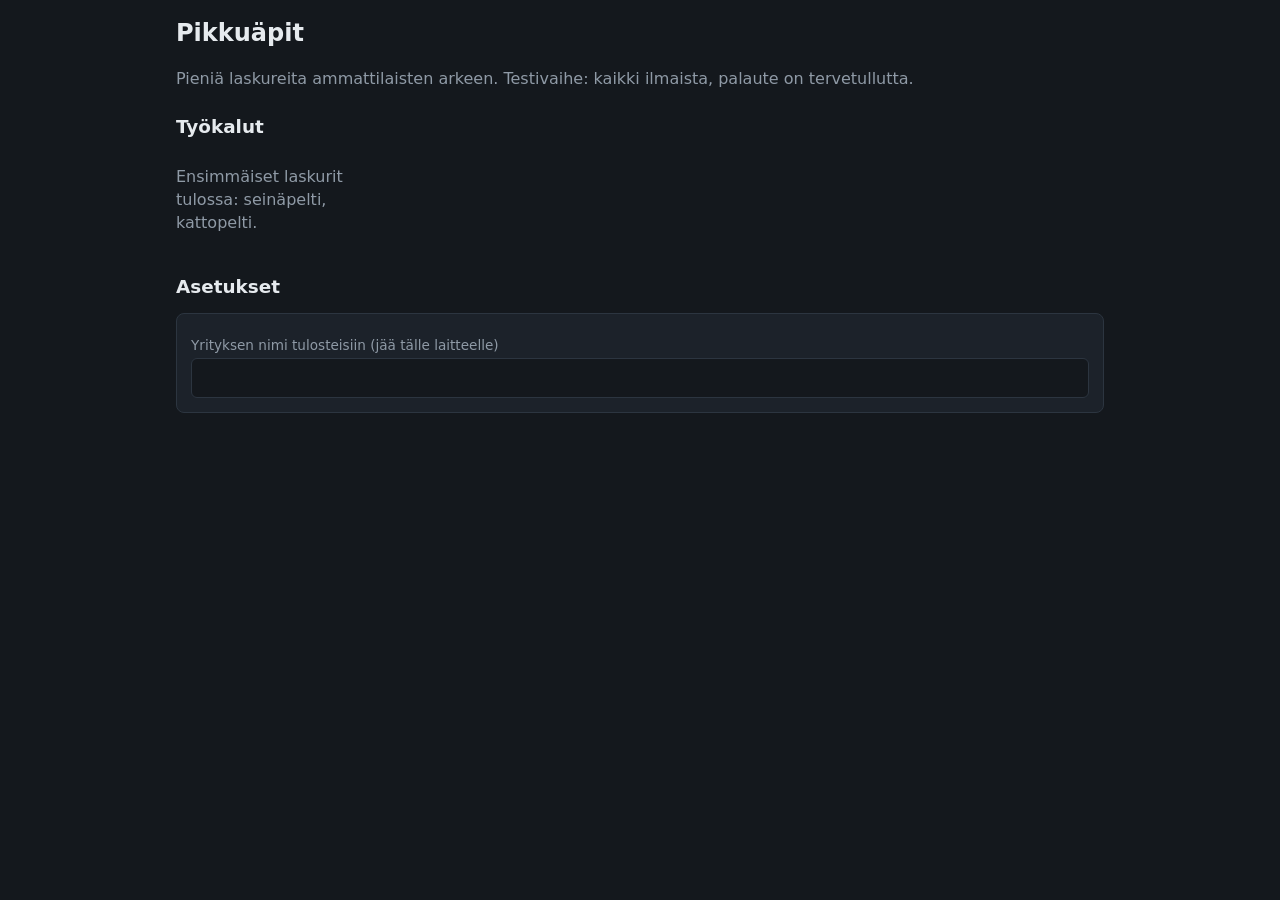
==== index.html @ ca77e85d "Add files via upload" ====
<!doctype html>
<html lang="fi">
<head>
<meta charset="utf-8">
<meta name="viewport" content="width=device-width, initial-scale=1">
<title>Pikkuäpit</title>
<link rel="stylesheet" href="yhteinen/tyylit.css?v=1">
</head>
<body>
<div class="sivu">
  <h1>Pikkuäpit</h1>
  <p class="himmea">Pieniä laskureita ammattilaisten arkeen. Testivaihe: kaikki ilmaista, palaute on tervetullutta.</p>

  <h2>Työkalut</h2>
  <div class="tyokalut" id="tyokalut">
    <!-- Lisää tähän rivi aina kun uusi laskuri valmistuu -->
    <p class="himmea" id="tyhja">Ensimmäiset laskurit tulossa: seinäpelti, kattopelti.</p>
  </div>

  <h2>Asetukset</h2>
  <div class="kortti">
    <div class="kortti-sisalto" style="padding-top:14px">
      <label for="yritys">Yrityksen nimi tulosteisiin (jää tälle laitteelle)</label>
      <input id="yritys" type="text" autocomplete="organization">
    </div>
  </div>
</div>

<script src="yhteinen/ui.js?v=1"></script>
<script>
  // Etusivun ainoa logiikka: yrityksen nimi muistiin.
  (function () {
    var kentta = document.getElementById('yritys');
    kentta.value = PA.asetukset().yritys;
    kentta.addEventListener('input', function () { PA.asetaAsetus('yritys', kentta.value); });
  })();
</script>
</body>
</html>
---- yhteinen/tyylit.css ----
/* Pikkuäpit: yhteiset tyylit.
   Värit ovat muuttujina, jotta teeman vaihto (ruutu / paperi) onnistuu yhdestä paikasta.
   Tämä on aloituspohja: kun laskurit siirretään tänne, yhdistetään niiden omat :root-määritykset tähän. */

:root {
  --tausta: #14181d;
  --paneeli: #1c222a;
  --reuna: #2c3540;
  --teksti: #e6eaee;
  --himmea: #8f9aa6;
  --korostus: #4aa3ff;
  --varoitus: #e5a93b;
  --virhe: #e5604b;
  --ok: #4cc38a;
  --pyoristys: 8px;
  --fontti: system-ui, -apple-system, "Segoe UI", Roboto, Arial, sans-serif;
}

/* Paperiteema tulostukseen ja valoisaan ympäristöön */
:root[data-teema="paperi"] {
  --tausta: #ffffff;
  --paneeli: #f5f6f7;
  --reuna: #cfd4d9;
  --teksti: #111418;
  --himmea: #5b6570;
}

* { box-sizing: border-box; }

body {
  margin: 0;
  background: var(--tausta);
  color: var(--teksti);
  font-family: var(--fontti);
  font-size: 16px;
  line-height: 1.45;
}

.sivu { max-width: 960px; margin: 0 auto; padding: 16px; }

h1 { font-size: 1.5rem; margin: 0 0 4px; }
h2 { font-size: 1.15rem; margin: 24px 0 8px; }
.himmea { color: var(--himmea); }

a { color: var(--korostus); }

/* Kortti (avattava) */
.kortti {
  background: var(--paneeli);
  border: 1px solid var(--reuna);
  border-radius: var(--pyoristys);
  margin: 12px 0;
}
.kortti-otsikko {
  padding: 12px 14px;
  font-weight: 600;
  cursor: pointer;
  user-select: none;
}
.kortti-sisalto { padding: 0 14px 14px; }
.kortti.kiinni .kortti-sisalto { display: none; }

/* Lomake */
label { display: block; font-size: .85rem; color: var(--himmea); margin: 8px 0 2px; }
input, select {
  width: 100%;
  padding: 10px;
  font-size: 16px; /* 16 px estää iPhonen automaattisen zoomauksen */
  background: var(--tausta);
  color: var(--teksti);
  border: 1px solid var(--reuna);
  border-radius: 6px;
}
input:focus, select:focus { outline: 2px solid var(--korostus); outline-offset: 0; }

button, .nappi {
  display: inline-block;
  padding: 10px 16px;
  font-size: 16px;
  font-weight: 600;
  color: #fff;
  background: var(--korostus);
  border: 0;
  border-radius: 6px;
  cursor: pointer;
  text-decoration: none;
}
button.toissijainen { background: transparent; color: var(--teksti); border: 1px solid var(--reuna); }

.varoitus { color: var(--varoitus); }
.virhe { color: var(--virhe); }

/* Työkalulista etusivulla */
.tyokalut { display: grid; grid-template-columns: repeat(auto-fill, minmax(220px, 1fr)); gap: 12px; }
.tyokalu {
  display: block;
  padding: 14px;
  background: var(--paneeli);
  border: 1px solid var(--reuna);
  border-radius: var(--pyoristys);
  color: var(--teksti);
  text-decoration: none;
}
.tyokalu:hover { border-color: var(--korostus); }
.tyokalu b { display: block; margin-bottom: 4px; }

@media print {
  body { background: #fff; color: #000; }
  .ei-tulosteessa { display: none !important; }
}
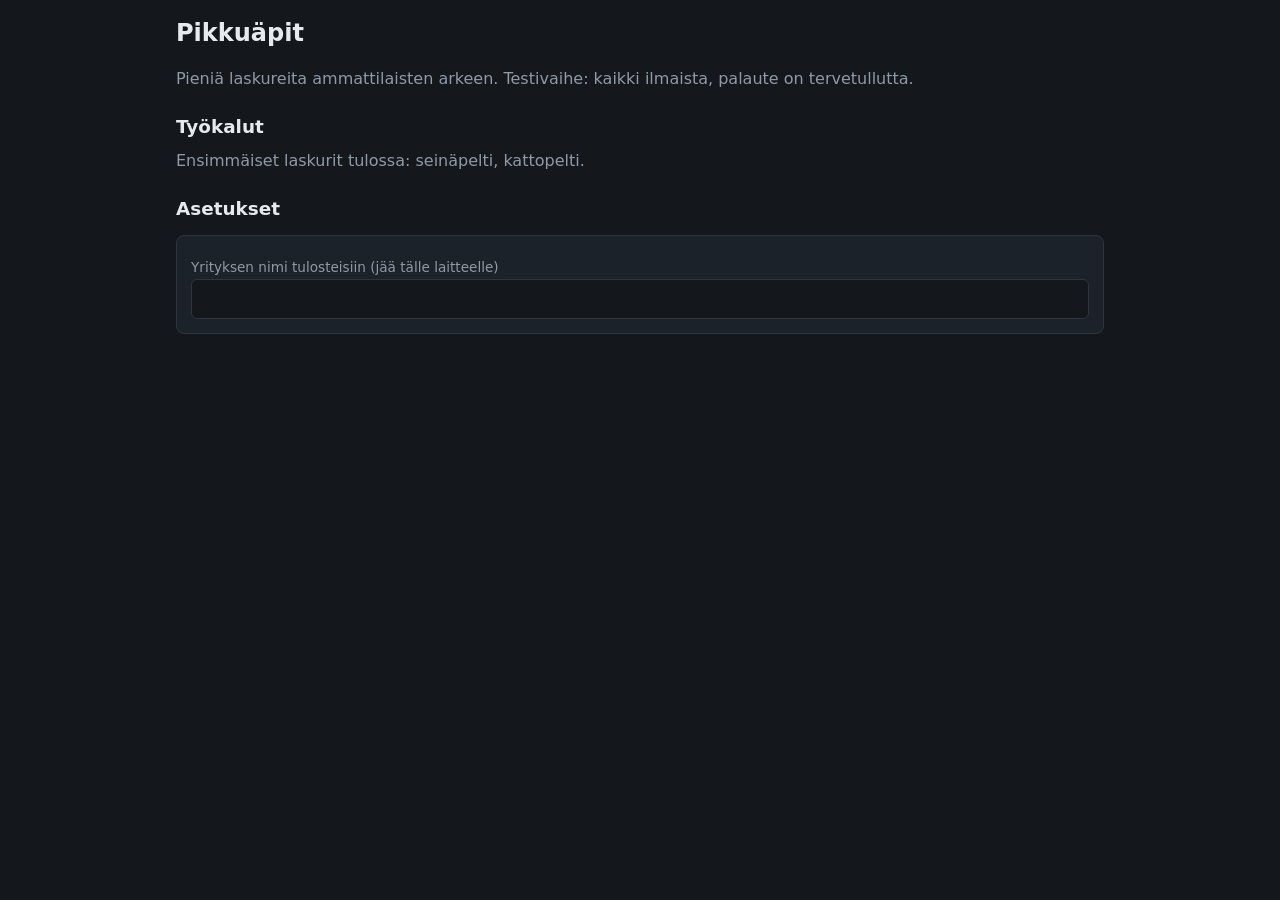
==== commit 88630b60: "Add files via upload" ====
--- a/index.html
+++ b/index.html
@@ -14,7 +14,7 @@
   <h2>Työkalut</h2>
   <div class="tyokalut" id="tyokalut">
     <!-- Lisää tähän rivi aina kun uusi laskuri valmistuu -->
-    <p class="himmea" id="tyhja">Ensimmäiset laskurit tulossa: seinäpelti, kattopelti.</p>
+    <p class="himmea" id="tyhja" style="grid-column:1/-1;margin:0">Ensimmäiset laskurit tulossa: seinäpelti, kattopelti.</p>
   </div>
 
   <h2>Asetukset</h2>
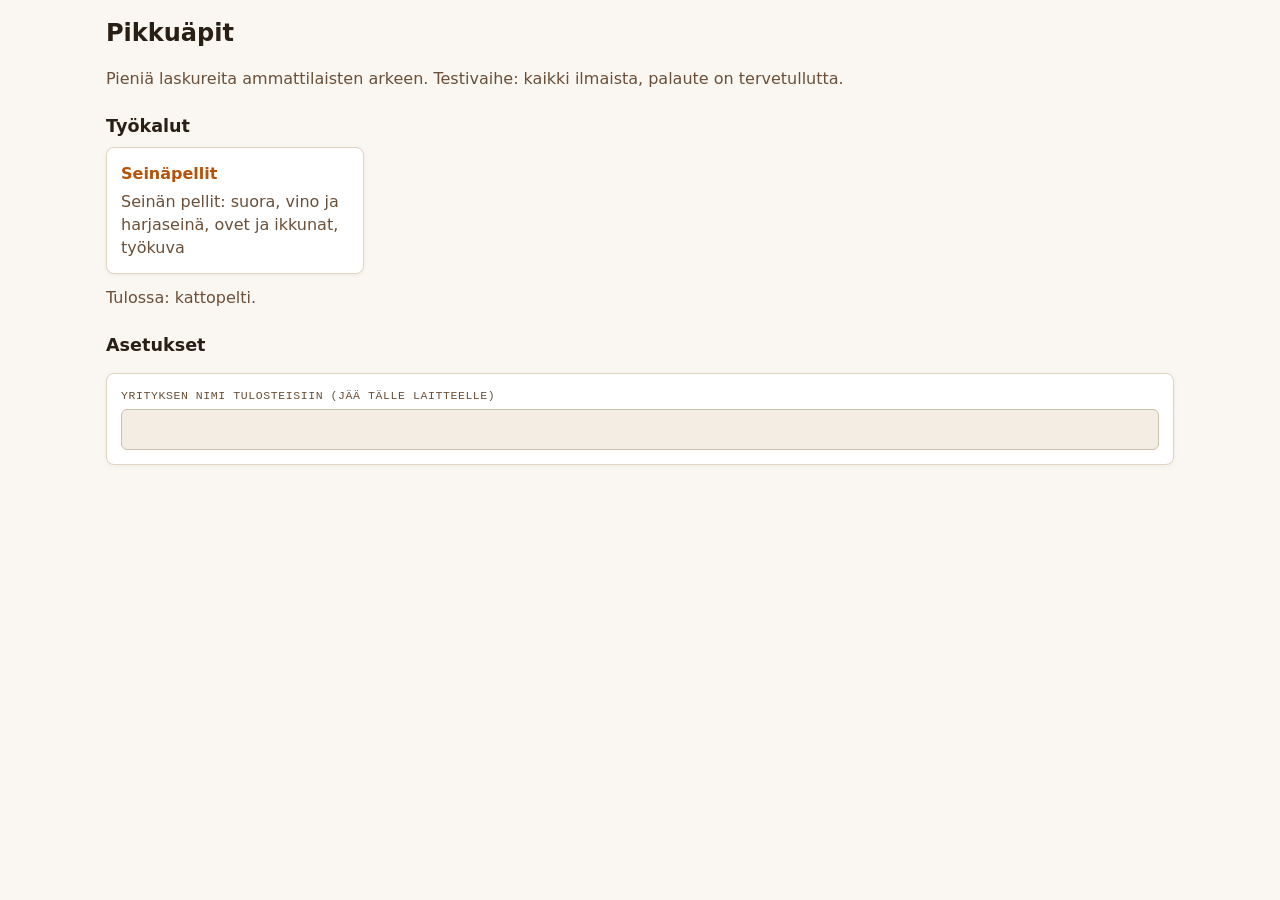
==== commit d28c1f08: "Add files via upload" ====
--- a/index.html
+++ b/index.html
@@ -4,7 +4,7 @@
 <meta charset="utf-8">
 <meta name="viewport" content="width=device-width, initial-scale=1">
 <title>Pikkuäpit</title>
-<link rel="stylesheet" href="yhteinen/tyylit.css?v=1">
+<link rel="stylesheet" href="yhteinen/tyylit.css?v=2">
 </head>
 <body>
 <div class="sivu">
@@ -14,7 +14,8 @@
   <h2>Työkalut</h2>
   <div class="tyokalut" id="tyokalut">
     <!-- Lisää tähän rivi aina kun uusi laskuri valmistuu -->
-    <p class="himmea" id="tyhja" style="grid-column:1/-1;margin:0">Ensimmäiset laskurit tulossa: seinäpelti, kattopelti.</p>
+    <a class="tyokalu" href="laskurit/seina.html"><b>Seinäpellit</b><span class="himmea">Seinän pellit: suora, vino ja harjaseinä, ovet ja ikkunat, työkuva</span></a>
+    <p class="himmea" id="tyhja" style="grid-column:1/-1;margin:0">Tulossa: kattopelti.</p>
   </div>
 
   <h2>Asetukset</h2>
@@ -26,7 +27,7 @@
   </div>
 </div>
 
-<script src="yhteinen/ui.js?v=1"></script>
+<script src="yhteinen/ui.js?v=2"></script>
 <script>
   // Etusivun ainoa logiikka: yrityksen nimi muistiin.
   (function () {
--- a/yhteinen/tyylit.css
+++ b/yhteinen/tyylit.css
@@ -1,28 +1,27 @@
 /* Pikkuäpit: yhteiset tyylit.
-   Värit ovat muuttujina, jotta teeman vaihto (ruutu / paperi) onnistuu yhdestä paikasta.
-   Tämä on aloituspohja: kun laskurit siirretään tänne, yhdistetään niiden omat :root-määritykset tähän. */
+   Väriteema: lämmin vaalea pohja ja oranssi korostus. Värit ovat muuttujina yhdessä paikassa.
+   Ei ulkoisia fontteja: järjestelmän fontit toimivat myös ilman nettiä. */
 
 :root {
-  --tausta: #14181d;
-  --paneeli: #1c222a;
-  --reuna: #2c3540;
-  --teksti: #e6eaee;
-  --himmea: #8f9aa6;
-  --korostus: #4aa3ff;
-  --varoitus: #e5a93b;
-  --virhe: #e5604b;
-  --ok: #4cc38a;
+  --tausta: #faf7f2;
+  --paneeli: #ffffff;
+  --paneeli2: #f3ede4;
+  --paneeli3: #ede4d8;
+  --reuna: #e0d4c4;
+  --reuna2: #cfc0ac;
+  --teksti: #2a1f14;
+  --himmea: #6b4f38;
+  --himmea2: #8c7260;
+  --korostus: #d97706;
+  --korostus2: #b45309;
+  --korostus-tausta: rgba(217, 119, 6, 0.10);
+  --ok: #15803d;
+  --varoitus: #b45309;
+  --virhe: #dc2626;
+  --varjo: 0 1px 4px rgba(100, 60, 20, 0.08);
   --pyoristys: 8px;
   --fontti: system-ui, -apple-system, "Segoe UI", Roboto, Arial, sans-serif;
-}
-
-/* Paperiteema tulostukseen ja valoisaan ympäristöön */
-:root[data-teema="paperi"] {
-  --tausta: #ffffff;
-  --paneeli: #f5f6f7;
-  --reuna: #cfd4d9;
-  --teksti: #111418;
-  --himmea: #5b6570;
+  --mono: ui-monospace, SFMono-Regular, Consolas, "Liberation Mono", monospace;
 }
 
 * { box-sizing: border-box; }
@@ -36,75 +35,136 @@
   line-height: 1.45;
 }
 
-.sivu { max-width: 960px; margin: 0 auto; padding: 16px; }
+.sivu { max-width: 1100px; margin: 0 auto; padding: 16px; }
 
 h1 { font-size: 1.5rem; margin: 0 0 4px; }
-h2 { font-size: 1.15rem; margin: 24px 0 8px; }
+h2 { font-size: 1.1rem; margin: 24px 0 8px; }
 .himmea { color: var(--himmea); }
+a { color: var(--korostus2); }
 
-a { color: var(--korostus); }
+/* Yläpalkki */
+.ylapalkki {
+  background: var(--paneeli);
+  border-bottom: 2px solid var(--korostus);
+  box-shadow: var(--varjo);
+  position: sticky; top: 0; z-index: 10;
+}
+.ylapalkki-sisus {
+  max-width: 1100px; margin: 0 auto; padding: 10px 16px;
+  display: flex; align-items: center; gap: 14px;
+}
+.ylapalkki h1 { font-size: 1.1rem; margin: 0; }
+.ylapalkki a.takaisin { text-decoration: none; font-family: var(--mono); font-size: .8rem; font-weight: 600;
+  padding: 6px 10px; border: 1px solid var(--reuna2); border-radius: 6px; color: var(--himmea); background: var(--paneeli2); }
+.ylapalkki a.takaisin:hover { border-color: var(--korostus); color: var(--korostus2); }
 
-/* Kortti (avattava) */
+/* Kortti */
 .kortti {
   background: var(--paneeli);
   border: 1px solid var(--reuna);
   border-radius: var(--pyoristys);
-  margin: 12px 0;
+  box-shadow: var(--varjo);
+  margin: 14px 0;
 }
-.kortti-otsikko {
-  padding: 12px 14px;
-  font-weight: 600;
-  cursor: pointer;
-  user-select: none;
-}
+.kortti-otsikko { padding: 12px 14px; font-weight: 600; cursor: pointer; user-select: none; }
 .kortti-sisalto { padding: 0 14px 14px; }
 .kortti.kiinni .kortti-sisalto { display: none; }
 
 /* Lomake */
-label { display: block; font-size: .85rem; color: var(--himmea); margin: 8px 0 2px; }
+label { display: block; font-family: var(--mono); font-size: .72rem; text-transform: uppercase;
+  letter-spacing: .05em; color: var(--himmea); margin: 0 0 4px; }
 input, select {
   width: 100%;
-  padding: 10px;
+  padding: 10px 11px;
   font-size: 16px; /* 16 px estää iPhonen automaattisen zoomauksen */
-  background: var(--tausta);
+  font-family: inherit;
+  background: var(--paneeli2);
   color: var(--teksti);
-  border: 1px solid var(--reuna);
+  border: 1px solid var(--reuna2);
   border-radius: 6px;
 }
-input:focus, select:focus { outline: 2px solid var(--korostus); outline-offset: 0; }
+input:focus, select:focus { outline: 2px solid var(--korostus); outline-offset: 0; border-color: var(--korostus); background: #fff; }
+input::placeholder { color: var(--himmea2); opacity: .7; }
 
+/* Napit */
 button, .nappi {
-  display: inline-block;
-  padding: 10px 16px;
-  font-size: 16px;
-  font-weight: 600;
-  color: #fff;
-  background: var(--korostus);
-  border: 0;
-  border-radius: 6px;
-  cursor: pointer;
-  text-decoration: none;
+  display: inline-flex; align-items: center; gap: 6px;
+  padding: 9px 14px; font-size: 15px; font-weight: 600; font-family: inherit;
+  color: var(--himmea); background: var(--paneeli); border: 1px solid var(--reuna2);
+  border-radius: 6px; cursor: pointer; text-decoration: none;
 }
-button.toissijainen { background: transparent; color: var(--teksti); border: 1px solid var(--reuna); }
+button:hover, .nappi:hover { border-color: var(--korostus); color: var(--korostus2); background: var(--korostus-tausta); }
+button.paa, .nappi.paa { background: var(--korostus2); border-color: var(--korostus2); color: #fff; }
+button.paa:hover, .nappi.paa:hover { background: #92400e; border-color: #92400e; color: #fff; }
+button.vaara { color: var(--virhe); border-color: #f1b4b4; }
+button.vaara:hover { background: var(--virhe); color: #fff; border-color: var(--virhe); }
+button.pieni { padding: 5px 10px; font-size: 13px; }
+
+/* Valintapainikkeet (segmentoitu) */
+.seg { display: inline-flex; flex-wrap: wrap; border: 1px solid var(--reuna2); border-radius: 6px; overflow: hidden; background: var(--paneeli2); }
+.seg button { border: 0; border-radius: 0; background: transparent; color: var(--himmea); padding: 9px 14px; }
+.seg button + button { border-left: 1px solid var(--reuna2); }
+.seg button.on { background: var(--korostus2); color: #fff; }
+.seg button:hover:not(.on) { background: var(--korostus-tausta); }
 
 .varoitus { color: var(--varoitus); }
 .virhe { color: var(--virhe); }
+.vihje { font-size: .85rem; color: var(--himmea2); margin: 4px 0 0; }
 
-/* Työkalulista etusivulla */
+/* Etusivun työkalulista */
 .tyokalut { display: grid; grid-template-columns: repeat(auto-fill, minmax(220px, 1fr)); gap: 12px; }
 .tyokalu {
-  display: block;
-  padding: 14px;
-  background: var(--paneeli);
-  border: 1px solid var(--reuna);
-  border-radius: var(--pyoristys);
-  color: var(--teksti);
-  text-decoration: none;
+  display: block; padding: 14px; background: var(--paneeli);
+  border: 1px solid var(--reuna); border-radius: var(--pyoristys); box-shadow: var(--varjo);
+  color: var(--teksti); text-decoration: none;
 }
 .tyokalu:hover { border-color: var(--korostus); }
-.tyokalu b { display: block; margin-bottom: 4px; }
+.tyokalu b { display: block; margin-bottom: 4px; color: var(--korostus2); }
 
+/* ---------- Seinäpellit ---------- */
+.toolbar { display: flex; flex-wrap: wrap; gap: 8px; align-items: center; margin: 14px 0; }
+.toolbar .tila { margin-left: auto; font-size: .85rem; color: var(--himmea2); }
+
+.seina-otsikko { display: flex; flex-wrap: wrap; gap: 8px; align-items: center; padding: 12px 14px; border-bottom: 1px solid var(--reuna); background: var(--paneeli2); border-radius: var(--pyoristys) var(--pyoristys) 0 0; }
+.seina-otsikko input.nimi { flex: 1 1 180px; min-width: 0; width: auto; font-weight: 600; font-size: 1.05rem; background: transparent; border-color: transparent; padding: 6px 8px; }
+.seina-otsikko input.nimi:hover { border-color: var(--reuna2); }
+.seina-otsikko .toiminnot { display: flex; flex-wrap: wrap; gap: 6px; }
+
+.seina-sisus { display: grid; grid-template-columns: 1fr; gap: 18px; padding: 14px; }
+@media (min-width: 900px) { .seina-sisus { grid-template-columns: minmax(340px, 5fr) 6fr; } }
+
+.rivi { display: grid; gap: 10px; margin-bottom: 12px; }
+.rivi.k2 { grid-template-columns: 1fr 1fr; }
+.rivi.k3 { grid-template-columns: 1fr 1fr 1fr; }
+@media (max-width: 460px) { .rivi.k3 { grid-template-columns: 1fr 1fr; } }
+.auto-tag { text-transform: none; letter-spacing: 0; font-family: var(--fontti); color: var(--himmea2); font-size: .72rem; }
+.ryhma { margin-bottom: 12px; }
+
+.aukko { display: grid; grid-template-columns: repeat(auto-fit, minmax(90px, 1fr)); gap: 8px; align-items: end;
+  padding: 10px; margin-bottom: 8px; background: var(--paneeli2); border: 1px solid var(--reuna); border-radius: 6px; }
+.aukko .poista { align-self: end; }
+
+.kuva svg { width: 100%; height: auto; display: block; background: #fff; border: 1px solid var(--reuna); border-radius: 6px; }
+.kuva .tyhja { padding: 28px 12px; text-align: center; color: var(--himmea2); border: 2px dashed var(--reuna); border-radius: 6px; }
+
+.tulos { margin-top: 12px; border: 1px solid var(--reuna); border-radius: 6px; padding: 10px 12px; background: var(--paneeli); }
+.tulos-otsikko { font-family: var(--mono); font-size: .72rem; text-transform: uppercase; letter-spacing: .05em; color: var(--himmea); margin-bottom: 6px; }
+.tulos-rivi { display: flex; justify-content: space-between; gap: 12px; font-family: var(--mono); font-size: .92rem; padding: 3px 0; }
+.tulos-rivi .leikkaus { color: var(--himmea2); font-size: .8rem; }
+.tulos-yht { display: flex; justify-content: space-between; border-top: 1px solid var(--reuna); margin-top: 6px; padding-top: 8px; font-weight: 700; font-family: var(--mono); }
+.tulos-yht span:last-child { color: var(--korostus2); }
+
+.yhteenveto h3 { margin: 12px 0 4px; font-size: .95rem; color: var(--korostus2); }
+
+/* ---------- Tulostus ---------- */
+#tuloste { display: none; }
 @media print {
   body { background: #fff; color: #000; }
+  body.tulostetaan > *:not(#tuloste) { display: none !important; }
+  body.tulostetaan #tuloste { display: block; }
+  #tuloste .tulostesivu { page-break-after: always; break-after: page; }
+  #tuloste .tulostesivu:last-child { page-break-after: auto; break-after: auto; }
+  #tuloste .tulosteotsikko { display: flex; justify-content: space-between; font-size: 12pt; margin: 0 0 4mm; }
+  #tuloste svg { width: 100%; height: auto; }
   .ei-tulosteessa { display: none !important; }
 }
